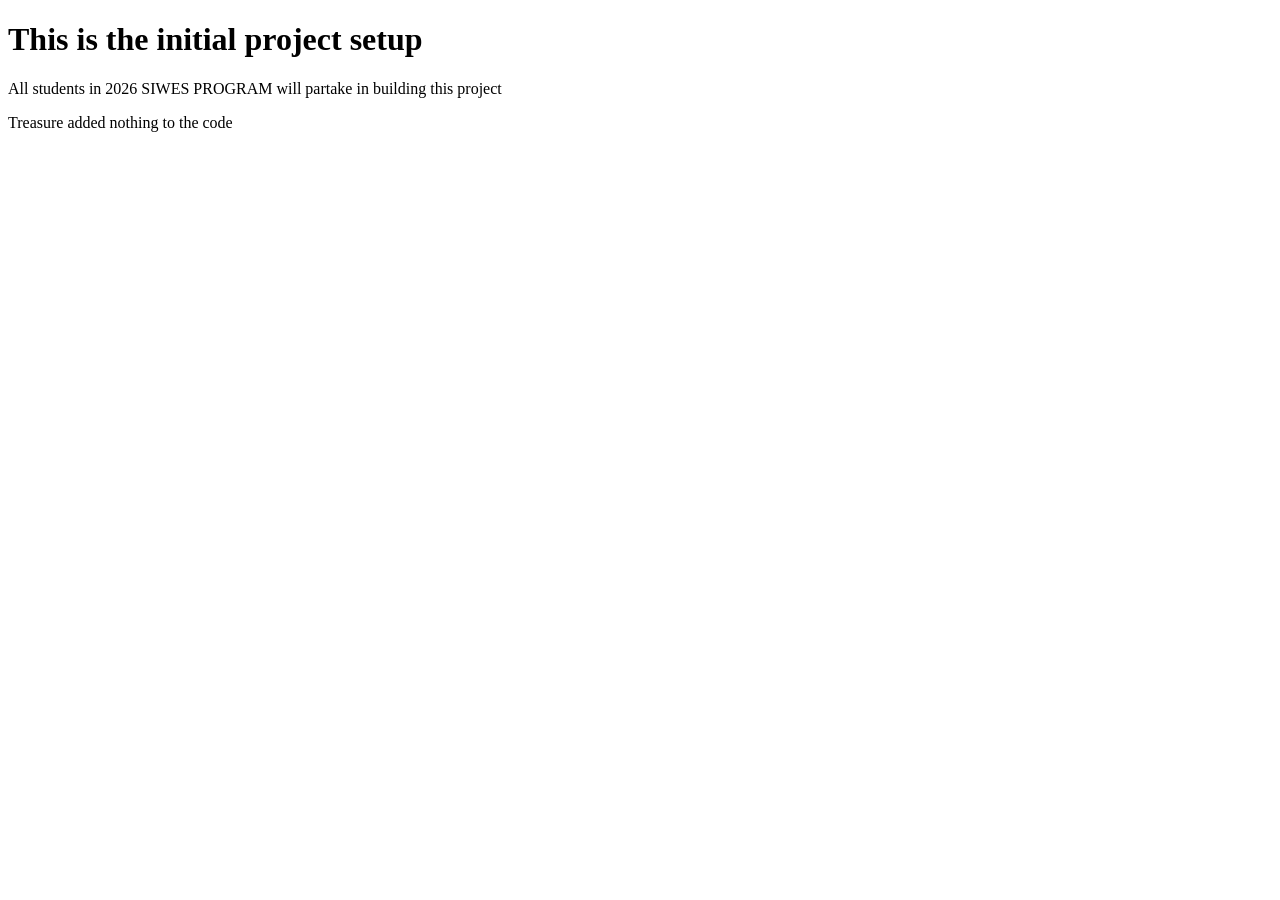
==== index.html @ e3967101 "made some changes to the index page" ====
<!DOCTYPE html>
<html lang="en">

<head>
    <meta charset="UTF-8">
    <meta name="viewport" content="width=device-width, initial-scale=1.0">
    <title>MegaMindset ICT solutions Limited- Attendance App</title>
</head>

<body>
    <h1>This is the initial project setup</h1>
    <p>All students in 2026 SIWES PROGRAM will partake in building this project</p>
    <p>Treasure added nothing to the code</p>
</body>

</html>
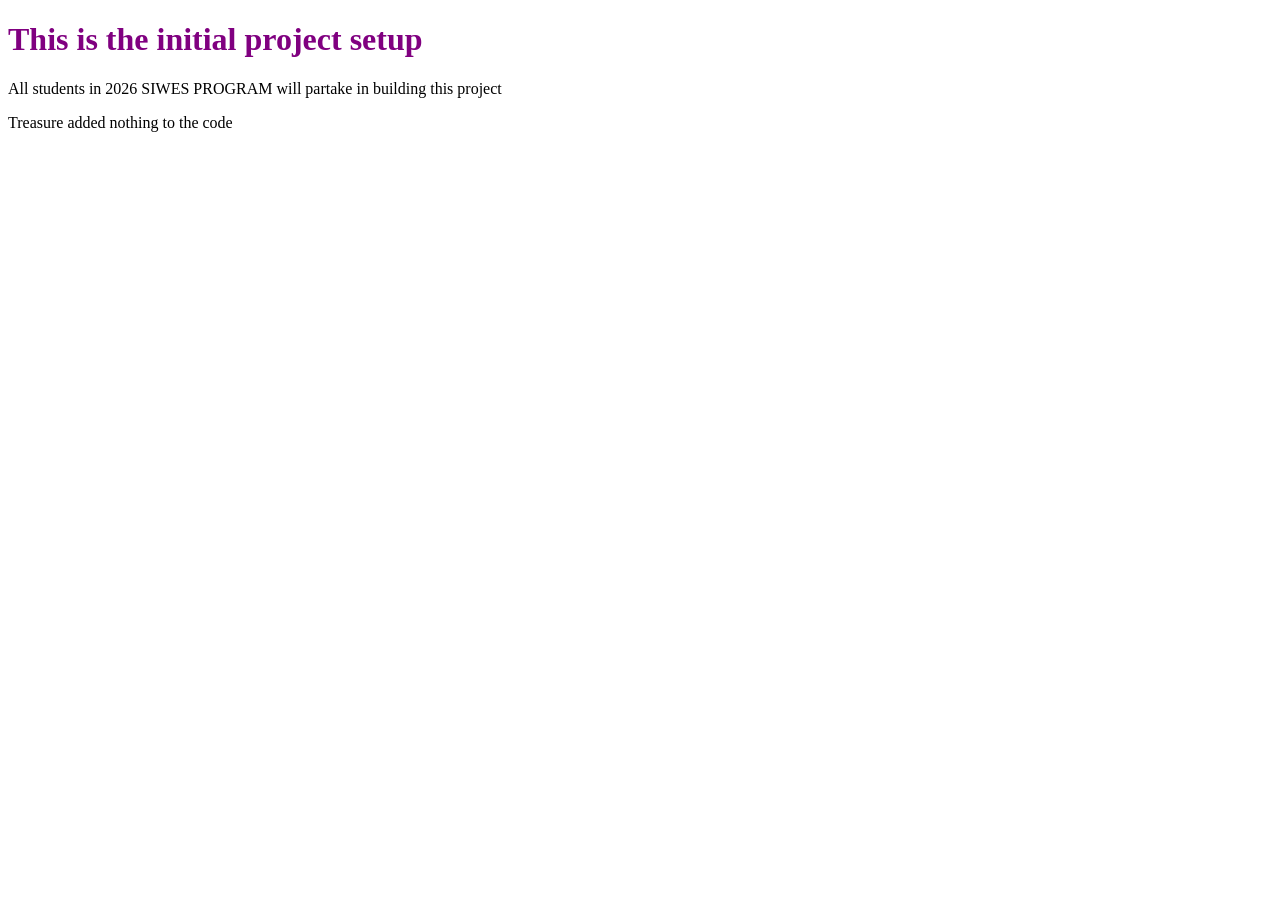
==== commit c09dcad0: "Setup configuration for colors using css variables" ====
--- a/index.html
+++ b/index.html
@@ -5,6 +5,7 @@
     <meta charset="UTF-8">
     <meta name="viewport" content="width=device-width, initial-scale=1.0">
     <title>MegaMindset ICT solutions Limited- Attendance App</title>
+    <link rel="stylesheet" href="/css/index.css">
 </head>
 
 <body>
--- a/css/index.css
+++ b/css/index.css
@@ -0,0 +1,5 @@
+@import url('config.css');
+
+h1 {
+    color: var(--primary-color);
+}
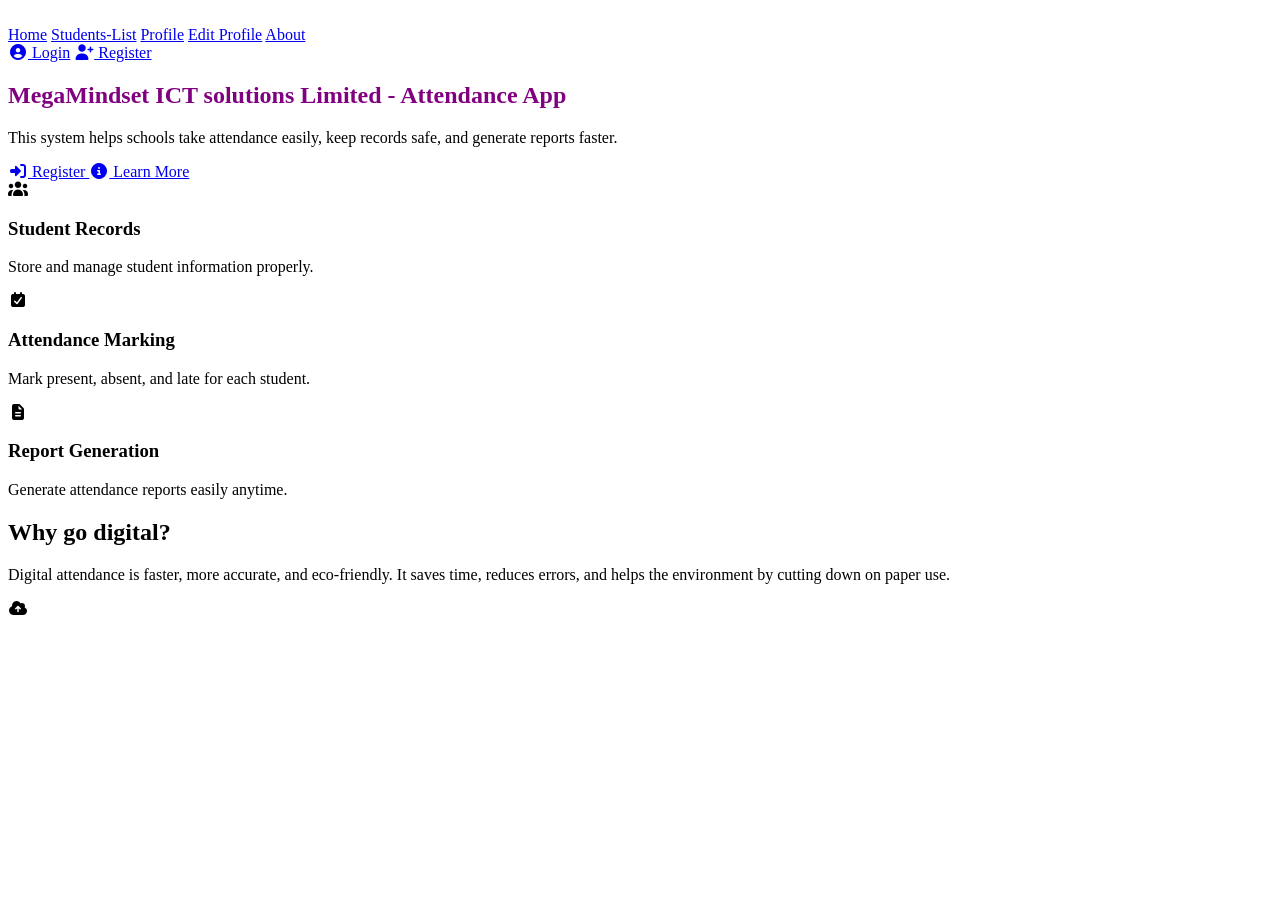
==== commit 80aa9255: "Merge pull request #26 from Arizony/main Sir, Arinze, Emmanuel, Miracle made a change in the:login.h" ====
--- a/index.html
+++ b/index.html
@@ -2,16 +2,110 @@
 <html lang="en">
 
 <head>
-    <meta charset="UTF-8">
-    <meta name="viewport" content="width=device-width, initial-scale=1.0">
-    <title>MegaMindset ICT solutions Limited- Attendance App</title>
-    <link rel="stylesheet" href="/css/index.css">
+  <meta charset="UTF-8">
+  <meta name="viewport" content="width=device-width, initial-scale=1.0">
+  <title>MegaMindset ICT solutions Limited - Attendance App</title>
+  <!-- SEO Meta Tags -->
+<meta name="description" content="Welcome to SIWES Attendance Management System, a smart solution for tracking and managing student attendance efficiently.">
+
+<meta name="keywords" content="Attendance System, SIWES, Student Attendance, Management System, Nigeria, School Project">
+
+<meta name="author" content="SIWES Student Development Team">
+
+<meta name="robots" content="index, follow">
+
+<!-- Open Graph (for social media sharing) -->
+<meta property="og:title" content="SIWES Attendance Management System">
+<meta property="og:description" content="A smart system developed by students to manage and track attendance efficiently.">
+<meta property="og:type" content="website">
+<meta property="og:url" content="http://localhost:5500/index.html">
+<meta property="og:image" content="/images/preview.png">
+  <link rel="stylesheet" href="/css/index.css">
+  <link rel="stylesheet" href="https://cdnjs.cloudflare.com/ajax/libs/font-awesome/6.5.0/css/all.min.css">
+  <link rel="stylesheet" href="/fontawesome/css/all.css">
 </head>
 
 <body>
-    <h1>This is the initial project setup</h1>
-    <p>All students in 2026 SIWES PROGRAM will partake in building this project</p>
-    <p>Treasure added nothing to the code</p>
+
+  <nav class="navbar">
+
+    <div class="logo">
+      <img src="/images/logo-dark.png" alt="" />
+    </div>
+
+    <div class="nav-links">
+      <a href="index.html">Home</a>
+      <a href="students_list.html">Students-List</a>
+      <a href="profile.html">Profile</a>
+      <a href="edit_profile.html">Edit Profile</a>
+      <a href="about.html">About</a>
+    </div>
+
+    <div class="auth-buttons">
+      <a href="login.html" class="login"><i class="fa fa-user-circle" aria-hidden="true"></i> Login</a>
+      <a href="register.html" class="register"><i class="fa fa-user-plus" aria-hidden="true"></i> Register</a>
+    </div>
+
+  </nav>
+
+
+  <section class="hero">
+    <h1>MegaMindset ICT solutions Limited - Attendance App</h1>
+    <p>
+      This system helps schools take attendance easily, keep records safe,
+      and generate reports faster.
+    </p>
+
+    <div class="buttons">
+      <a href="register.html" class="btn btn-primary">
+        <i class="fa-solid fa-right-to-bracket"></i> Register
+      </a>
+
+      <a href="#" class="btn btn-secondary">
+        <i class="fa-solid fa-circle-info"></i> Learn More
+      </a>
+    </div>
+  </section>
+
+  <section class="features">
+    <div class="feature-box">
+      <i class="fa-solid fa-users"></i>
+      <h3>Student Records</h3>
+      <p>Store and manage student information properly.</p>
+    </div>
+
+    <div class="feature-box">
+      <i class="fa-solid fa-calendar-check"></i>
+      <h3>Attendance Marking</h3>
+      <p>Mark present, absent, and late for each student.</p>
+    </div>
+
+    <div class="feature-box">
+      <i class="fa-solid fa-file-lines"></i>
+      <h3>Report Generation</h3>
+      <p>Generate attendance reports easily anytime.</p>
+    </div>
+  </section>
+
+
+  <section class="why">
+    <div class="left-side">
+      <h2>Why go digital?</h2>
+      <p>
+        Digital attendance is faster, more accurate, and eco-friendly. It saves
+        time, reduces errors, and helps the environment by cutting down on
+        paper use.
+    </div>
+
+    <div class="right-side">
+      <i class="fa fa-cloud-upload" aria-hidden="true"></i>
+    </div>
+  </section>
+
+
+
+
+
 </body>
 
 </html>
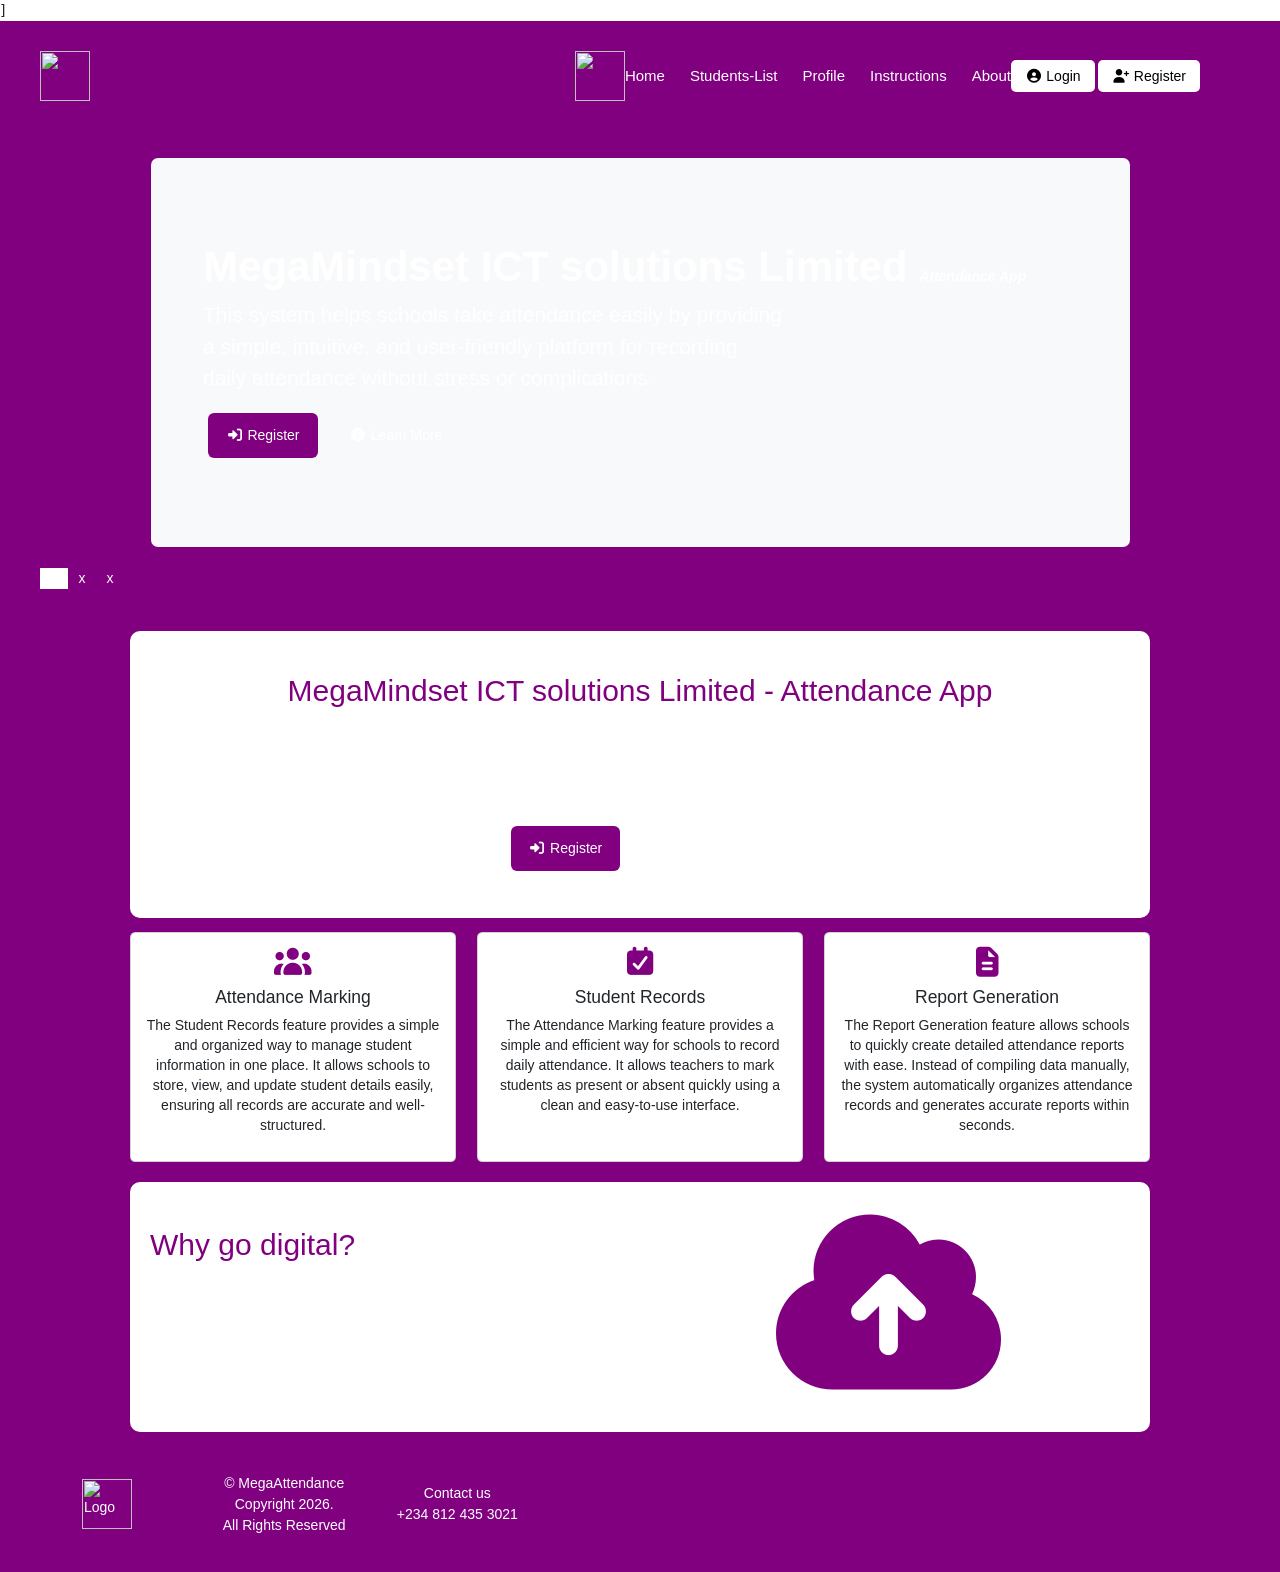
==== commit c83c11d8: "Merge branch 'main' into main" ====
--- a/index.html
+++ b/index.html
@@ -1,25 +1,72 @@
-<!DOCTYPE html>
+]
+<!doctype html>
 <html lang="en">
+  <head>
+    <meta charset="UTF-8" />
+    <meta name="viewport" content="width=device-width, initial-scale=1.0" />
+    <title>MegaMindset ICT solutions Limited - Attendance App</title>
+    <!-- SEO Meta Tags -->
+    <meta
+      name="description"
+      content="Welcome to SIWES Attendance Management System, a smart solution for tracking and managing student attendance efficiently."
+    />
+
+    <meta
+      name="keywords"
+      content="Attendance System, SIWES, Student Attendance, Management System, Nigeria, School Project"
+    />
+
+    <meta name="author" content="SIWES Student Development Team" />
+
+    <meta name="robots" content="index, follow" />
+
+    <!-- Open Graph (for social media sharing) -->
+    <meta property="og:title" content="SIWES Attendance Management System" />
+    <meta
+      property="og:description"
+      content="A smart system developed by students to manage and track attendance efficiently."
+    />
+    <meta property="og:type" content="website" />
+    <meta property="og:url" content="http://localhost:5500/index.html" />
+    <meta property="og:image" content="/images/preview.png" />
+    <link rel="stylesheet" href="/bootstrap/bootstrap.css" />
+    <link rel="stylesheet" href="/css/index.css" />
+    <link
+      rel="stylesheet"
+      href="https://cdnjs.cloudflare.com/ajax/libs/font-awesome/6.5.0/css/all.min.css"
+    />
+    <link rel="stylesheet" href="/fontawesome/css/all.css" />
+  </head>
+
+  <body>
+    <nav class="navbar">
+      <div class="logo">
+        <img src="/images/logo-dark.png" alt="" />
+      </div>
 
 <head>
   <meta charset="UTF-8">
   <meta name="viewport" content="width=device-width, initial-scale=1.0">
   <title>MegaMindset ICT solutions Limited - Attendance App</title>
   <!-- SEO Meta Tags -->
-<meta name="description" content="Welcome to SIWES Attendance Management System, a smart solution for tracking and managing student attendance efficiently.">
-
-<meta name="keywords" content="Attendance System, SIWES, Student Attendance, Management System, Nigeria, School Project">
-
-<meta name="author" content="SIWES Student Development Team">
-
-<meta name="robots" content="index, follow">
-
-<!-- Open Graph (for social media sharing) -->
-<meta property="og:title" content="SIWES Attendance Management System">
-<meta property="og:description" content="A smart system developed by students to manage and track attendance efficiently.">
-<meta property="og:type" content="website">
-<meta property="og:url" content="http://localhost:5500/index.html">
-<meta property="og:image" content="/images/preview.png">
+  <meta name="description"
+    content="Welcome to SIWES Attendance Management System, a smart solution for tracking and managing student attendance efficiently.">
+
+  <meta name="keywords"
+    content="Attendance System, SIWES, Student Attendance, Management System, Nigeria, School Project">
+
+  <meta name="author" content="SIWES Student Development Team">
+
+  <meta name="robots" content="index, follow">
+
+  <!-- Open Graph (for social media sharing) -->
+  <meta property="og:title" content="SIWES Attendance Management System">
+  <meta property="og:description"
+    content="A smart system developed by students to manage and track attendance efficiently.">
+  <meta property="og:type" content="website">
+  <meta property="og:url" content="http://localhost:5500/index.html">
+  <meta property="og:image" content="/images/preview.png">
+  <link rel="stylesheet" href="/bootstrap/bootstrap.css">
   <link rel="stylesheet" href="/css/index.css">
   <link rel="stylesheet" href="https://cdnjs.cloudflare.com/ajax/libs/font-awesome/6.5.0/css/all.min.css">
   <link rel="stylesheet" href="/fontawesome/css/all.css">
@@ -37,7 +84,7 @@
       <a href="index.html">Home</a>
       <a href="students_list.html">Students-List</a>
       <a href="profile.html">Profile</a>
-      <a href="edit_profile.html">Edit Profile</a>
+      <a href="instructions.html">Instructions</a>
       <a href="about.html">About</a>
     </div>
 
@@ -49,63 +96,176 @@
   </nav>
 
 
-  <section class="hero">
+  <!-- <section class="hero mx-auto mt-5 p-5">
     <h1>MegaMindset ICT solutions Limited - Attendance App</h1>
     <p>
-      This system helps schools take attendance easily, keep records safe,
-      and generate reports faster.
+      This system helps schools take attendance easily by providing a simple, intuitive, and user-friendly platform for
+      recording daily attendance without stress or complications. It is designed to make the process faster and more
+      efficient for teachers and administrators, reducing the time and effort required when compared to traditional
+      manual methods. With just a few steps, attendance can be marked accurately, helping to minimize errors and improve
+      overall productivity within the school environment.
+
     </p>
 
-    <div class="buttons">
+    <div class="buttons ">
       <a href="register.html" class="btn btn-primary">
         <i class="fa-solid fa-right-to-bracket"></i> Register
       </a>
 
-      <a href="#" class="btn btn-secondary">
+      <a href="about.html" class="btn btn-secondary">
         <i class="fa-solid fa-circle-info"></i> Learn More
       </a>
     </div>
-  </section>
-
-  <section class="features">
-    <div class="feature-box">
-      <i class="fa-solid fa-users"></i>
-      <h3>Student Records</h3>
-      <p>Store and manage student information properly.</p>
-    </div>
-
-    <div class="feature-box">
-      <i class="fa-solid fa-calendar-check"></i>
-      <h3>Attendance Marking</h3>
-      <p>Mark present, absent, and late for each student.</p>
-    </div>
-
-    <div class="feature-box">
-      <i class="fa-solid fa-file-lines"></i>
-      <h3>Report Generation</h3>
-      <p>Generate attendance reports easily anytime.</p>
-    </div>
-  </section>
-
-
-  <section class="why">
-    <div class="left-side">
-      <h2>Why go digital?</h2>
+  </section> -->
+
+
+  <div class="container-fluid mt-5">
+    <div class="row">
+      <div class="col-sm-12 col-md-10 offset-md-1">
+        <div class="p-5 mb-4 bg-light rounded-3">
+          <div class="container-fluid py-5">
+            <h1 class="display-5 fw-bold">MegaMindset ICT solutions Limited
+              <i>Attendance App</i>
+            </h1>
+            <p class="col-md-8 fs-4">
+              This system helps schools take attendance easily by providing a simple, intuitive, and user-friendly
+              platform for
+              recording daily attendance without stress or complications.
+            </p>
+            <a href="register.html" class="btn btn-primary">
+              <i class="fa-solid fa-right-to-bracket"></i> Register
+            </a>
+
+            <a href="about.html" class="btn btn-secondary">
+              <i class="fa-solid fa-circle-info"></i> Learn More
+            </a>
+          </div>
+        </div>
+      </div>
+    </div>
+
+    <div class="row">
+      <div class="col-sm-12 col-md-4 bg-white">x</div>
+      <div class="col-sm-12 col-md-4">x</div>
+      <div class="col-sm-12 col-md-4">x</div>
+    </div>
+  </div>
+
+
+
+
+    <section class="hero mx-auto mt-5 p-5">
+      <h1>MegaMindset ICT solutions Limited - Attendance App</h1>
       <p>
-        Digital attendance is faster, more accurate, and eco-friendly. It saves
-        time, reduces errors, and helps the environment by cutting down on
-        paper use.
-    </div>
-
-    <div class="right-side">
-      <i class="fa fa-cloud-upload" aria-hidden="true"></i>
-    </div>
-  </section>
-
-
-
-
-
-</body>
-
-</html>+        This system helps schools take attendance easily by providing a simple,
+        intuitive, and user-friendly platform for recording daily attendance
+        without stress or complications. It is designed to make the process
+        faster and more efficient for teachers and administrators, reducing the
+        time and effort required when compared to traditional manual methods.
+        With just a few steps, attendance can be marked accurately, helping to
+        minimize errors and improve overall productivity within the school
+        environment.
+      </p>
+
+      <div class="buttons">
+        <a href="register.html" class="btn btn-primary">
+          <i class="fa-solid fa-right-to-bracket"></i> Register
+        </a>
+
+        <a href="about.html" class="btn btn-secondary">
+          <i class="fa-solid fa-circle-info"></i> Learn More
+        </a>
+      </div>
+    </section>
+
+    <section class="features mx-auto mt-3">
+      <div class="row justify-center">
+        <div class="col-sm-4 mb-3 mb-sm-0">
+          <div class="card feature-box">
+            <div class="card-body text-align">
+              <i class="fa fa-users" aria-hidden="true fa-10x"></i>
+              <h5 class="card-title">Attendance Marking</h5>
+              <p class="card-text">
+                The Student Records feature provides a simple and organized way
+                to manage student information in one place. It allows schools to
+                store, view, and update student details easily, ensuring all
+                records are accurate and well-structured.
+              </p>
+            </div>
+          </div>
+        </div>
+        <div class="col-sm-4">
+          <div class="card feature-box">
+            <div class="card-body text-align">
+              <i class="fa-solid fa-calendar-check"></i>
+              <h5 class="card-title">Student Records</h5>
+              <p class="card-text">
+                The Attendance Marking feature provides a simple and efficient
+                way for schools to record daily attendance. It allows teachers
+                to mark students as present or absent quickly using a clean and
+                easy-to-use interface.
+              </p>
+            </div>
+          </div>
+        </div>
+        <div class="col-sm-4">
+          <div class="card feature-box">
+            <div class="card-body text-align">
+              <i class="fa-solid fa-file-lines"></i>
+              <h5 class="card-title">Report Generation</h5>
+              <p class="card-text">
+                The Report Generation feature allows schools to quickly create
+                detailed attendance reports with ease. Instead of compiling data
+                manually, the system automatically organizes attendance records
+                and generates accurate reports within seconds.
+              </p>
+            </div>
+          </div>
+        </div>
+      </div>
+    </section>
+
+    <section class="why">
+      <div class="left-side">
+        <h2>Why go digital?</h2>
+        <p>
+          Digital attendance systems streamline record-keeping by replacing
+          manual registers with secure, automated processes. They reduce errors,
+          save time, and ensure data is safely stored and easily accessible.
+          Additionally, they enable instant report generation, improve
+          organization, and support informed decision-making
+        </p>
+      </div>
+
+      <div class="right-side">
+        <i class="fa fa-cloud-upload" aria-hidden="true"></i>
+      </div>
+    </section>
+
+    <footer class="bg-purple text-white py-4">
+      <div class="container-fluid">
+        <div class="row text-center text-md-start align-items-center">
+          <div class="col-12 col-md-4 mb-3 mb-md-0 ps-5">
+            <img
+              src="images/logo-dark.png"
+              class="img-fluid footer-logo"
+              alt="Logo"
+            />
+          </div>
+          <div class="col-12 col-md-4 mb-1 mb-md-0 text-center">
+            <p class="mb-0">
+              &copy; MegaAttendance Copyright 2026. <br />
+              All Rights Reserved
+            </p>
+          </div>
+          <div class="col-12 col-sm-12 col-md-4 text-center text-md-end">
+            <div class="d-inline-block text-center">
+              <p class="mb-0">Contact us</p>
+              <p class="mb-0">+234 812 435 3021</p>
+            </div>
+          </div>
+        </div>
+      </div>
+    </footer>
+  </body>
+</html>
--- a/css/index.css
+++ b/css/index.css
@@ -1,5 +1,158 @@
 @import url('config.css');
+@import url('navbar.css');
+@import url('footer.css');
 
-h1 {
-    color: var(--primary-color);
+* {
+  margin: 0;
+  padding: 0;
+  box-sizing: border-box;
+}
+
+body {
+  background: var(--secondary-color);
+}
+
+.hero {
+  background: white;
+  width: 85%;
+  border-radius: 10px;
+  border: 3px solid var(--secondary-color);
+  display: flex;
+  flex-direction: column;
+  align-items: center;
+}
+  .justify-center {
+        display: flex;
+        justify-content: center;
+    }
+
+    .text-align {
+        text-align: center;
+    }
+
+.hero h1 {
+  color: var(--primary-color);
+  font-size: 30px;
+  margin-bottom: 10px;
+}
+
+.hero p {
+  color: var(--secondary-color);
+  font-size: 15px;
+  line-height: 22px;
+}
+
+
+.buttons {
+  /* margin-top: 20px; */
+}
+
+.btn {
+  display: inline-block;
+  text-decoration: none;
+   padding: 12px 18px;
+  margin: 5px;
+  border-radius: 6px;
+  font-size: 14px;
+}
+
+.btn-primary {
+  background: var(--primary-color);
+  color: white;
+}
+
+.btn-secondary {
+  background: var(--secondary-color);
+  color: white;
+}
+
+.btn-primary:hover {
+  background: #2f1f3f;
+}
+
+.btn-secondary:hover {
+  background: #555555;
+}
+
+.features {
+  width: 85%;
+  display: flex;
+  gap: 15px;
+}
+
+/* .feature-box {
+  background: white;
+  width: 33.3%;
+  padding: 20px;
+  border-radius: 10px;
+  border: 3px solid var(--secondary-color);
+  text-align: center;
+} */
+
+.feature-box{
+  height: 230px;
+}
+
+.feature-box:hover {
+  transform: translateY(-5px);
+  transition: transform 0.3s ease;
+}
+
+
+.feature-box i {
+  font-size: 30px;
+  color: var(--primary-color);
+  margin-bottom: 10px;
+}
+
+.feature-box h3 {
+  color: var(--primary-color);
+  margin-bottom: 10px;
+  font-size: 18px;
+}
+
+.feature-box p {
+  font-size: 14px;
+  color: var(--secondary-color);
+  line-height: 20px;
+}
+
+.why {
+  width: 85%;
+  margin: 20px auto;
+  display: flex;
+  gap: 15px;
+  background-color: white;
+  padding: 20px;
+  justify-content: space-between;
+  border-radius: 10px;
+  align-items: center;
+}
+
+.left-side {
+  width: 50%;
+}
+
+.left-side h2 {
+  color: var(--primary-color);
+  font-size: 30px;
+  margin-bottom: 10px;
+}
+
+.left-side p {
+  font-size: 14px;
+  color: var(--secondary-color);
+  line-height: 20px;
+}
+
+.right-side {
+  width: 50%;
+  display: flex;
+  justify-content: center;
+}
+
+.right-side i {
+  font-size: 200px;
+  color: var(--primary-color);
+  margin-bottom: 10px;
 }
--- a/css/index.css
+++ b/css/index.css
@@ -1,5 +1,158 @@
 @import url('config.css');
+@import url('navbar.css');
+@import url('footer.css');
 
-h1 {
-    color: var(--primary-color);
+* {
+  margin: 0;
+  padding: 0;
+  box-sizing: border-box;
+}
+
+body {
+  background: var(--secondary-color);
+}
+
+.hero {
+  background: white;
+  width: 85%;
+  border-radius: 10px;
+  border: 3px solid var(--secondary-color);
+  display: flex;
+  flex-direction: column;
+  align-items: center;
+}
+  .justify-center {
+        display: flex;
+        justify-content: center;
+    }
+
+    .text-align {
+        text-align: center;
+    }
+
+.hero h1 {
+  color: var(--primary-color);
+  font-size: 30px;
+  margin-bottom: 10px;
+}
+
+.hero p {
+  color: var(--secondary-color);
+  font-size: 15px;
+  line-height: 22px;
+}
+
+
+.buttons {
+  /* margin-top: 20px; */
+}
+
+.btn {
+  display: inline-block;
+  text-decoration: none;
+   padding: 12px 18px;
+  margin: 5px;
+  border-radius: 6px;
+  font-size: 14px;
+}
+
+.btn-primary {
+  background: var(--primary-color);
+  color: white;
+}
+
+.btn-secondary {
+  background: var(--secondary-color);
+  color: white;
+}
+
+.btn-primary:hover {
+  background: #2f1f3f;
+}
+
+.btn-secondary:hover {
+  background: #555555;
+}
+
+.features {
+  width: 85%;
+  display: flex;
+  gap: 15px;
+}
+
+/* .feature-box {
+  background: white;
+  width: 33.3%;
+  padding: 20px;
+  border-radius: 10px;
+  border: 3px solid var(--secondary-color);
+  text-align: center;
+} */
+
+.feature-box{
+  height: 230px;
+}
+
+.feature-box:hover {
+  transform: translateY(-5px);
+  transition: transform 0.3s ease;
+}
+
+
+.feature-box i {
+  font-size: 30px;
+  color: var(--primary-color);
+  margin-bottom: 10px;
+}
+
+.feature-box h3 {
+  color: var(--primary-color);
+  margin-bottom: 10px;
+  font-size: 18px;
+}
+
+.feature-box p {
+  font-size: 14px;
+  color: var(--secondary-color);
+  line-height: 20px;
+}
+
+.why {
+  width: 85%;
+  margin: 20px auto;
+  display: flex;
+  gap: 15px;
+  background-color: white;
+  padding: 20px;
+  justify-content: space-between;
+  border-radius: 10px;
+  align-items: center;
+}
+
+.left-side {
+  width: 50%;
+}
+
+.left-side h2 {
+  color: var(--primary-color);
+  font-size: 30px;
+  margin-bottom: 10px;
+}
+
+.left-side p {
+  font-size: 14px;
+  color: var(--secondary-color);
+  line-height: 20px;
+}
+
+.right-side {
+  width: 50%;
+  display: flex;
+  justify-content: center;
+}
+
+.right-side i {
+  font-size: 200px;
+  color: var(--primary-color);
+  margin-bottom: 10px;
 }
